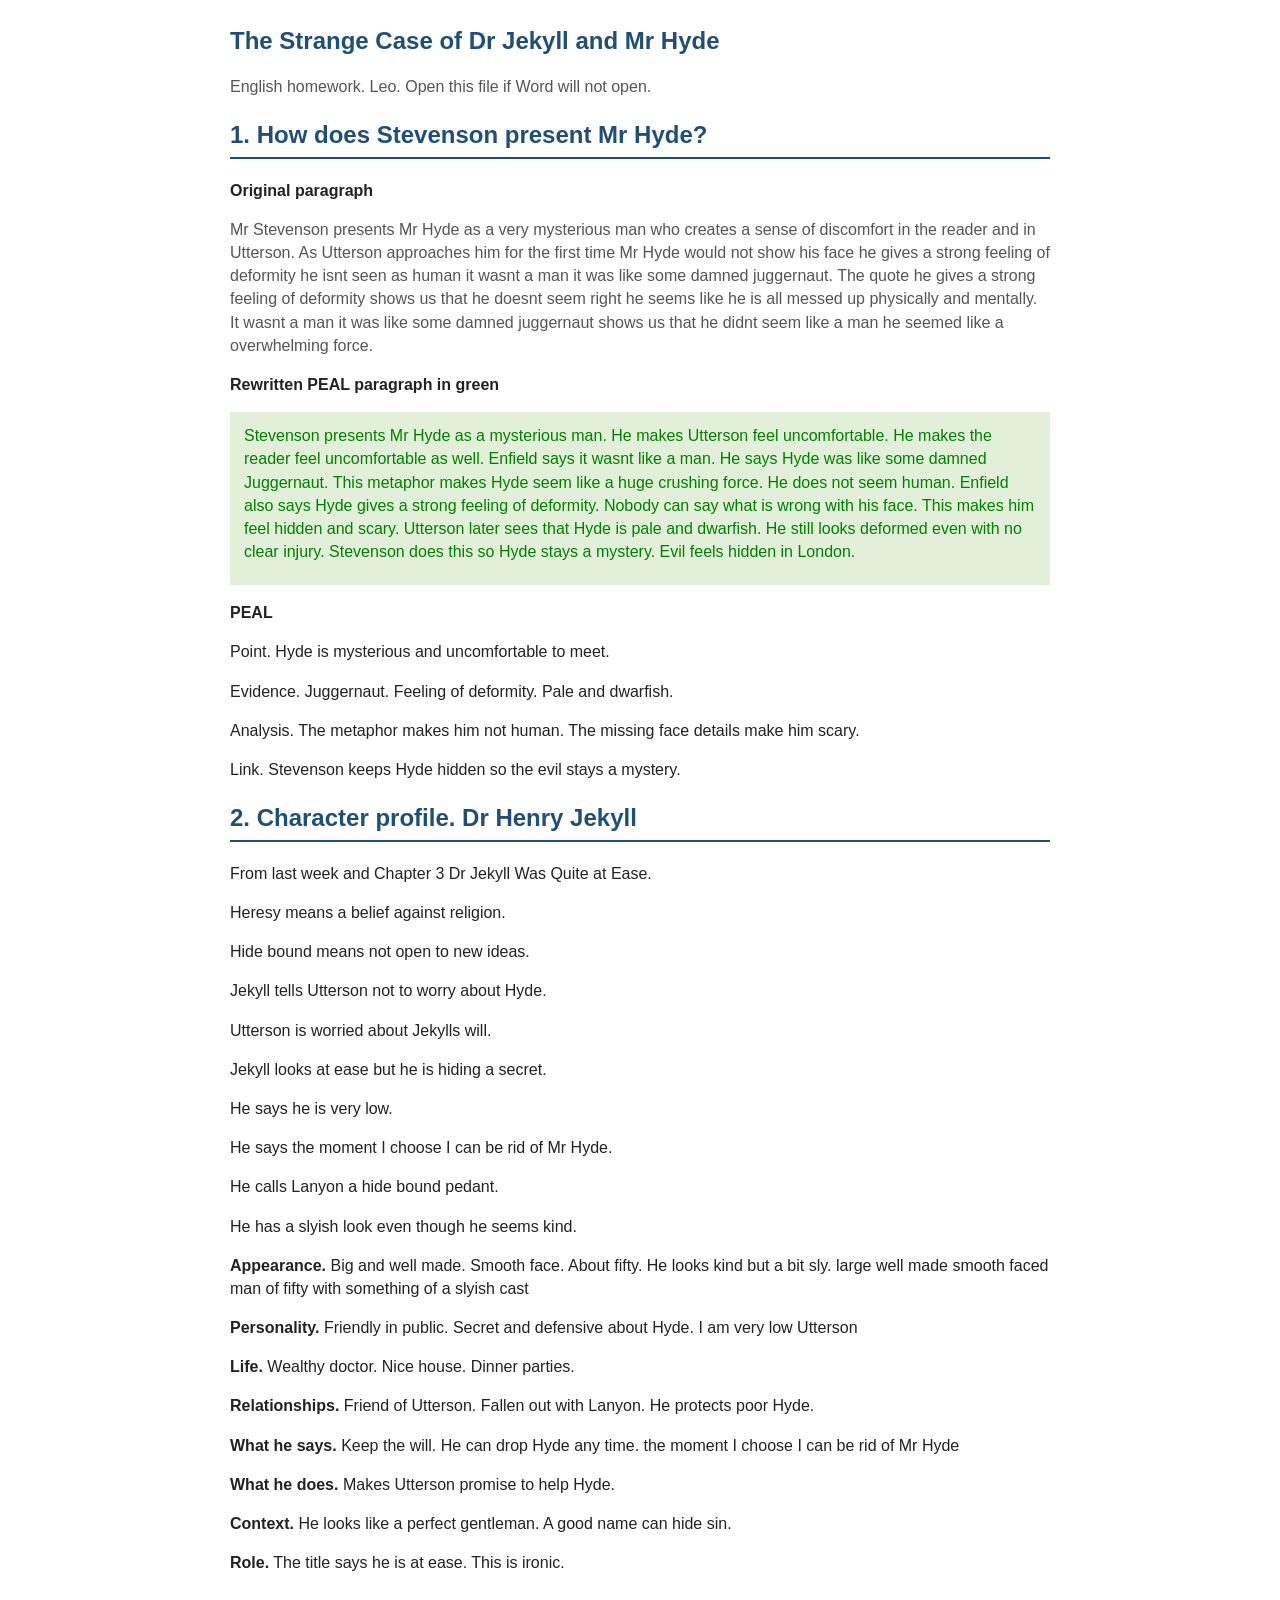
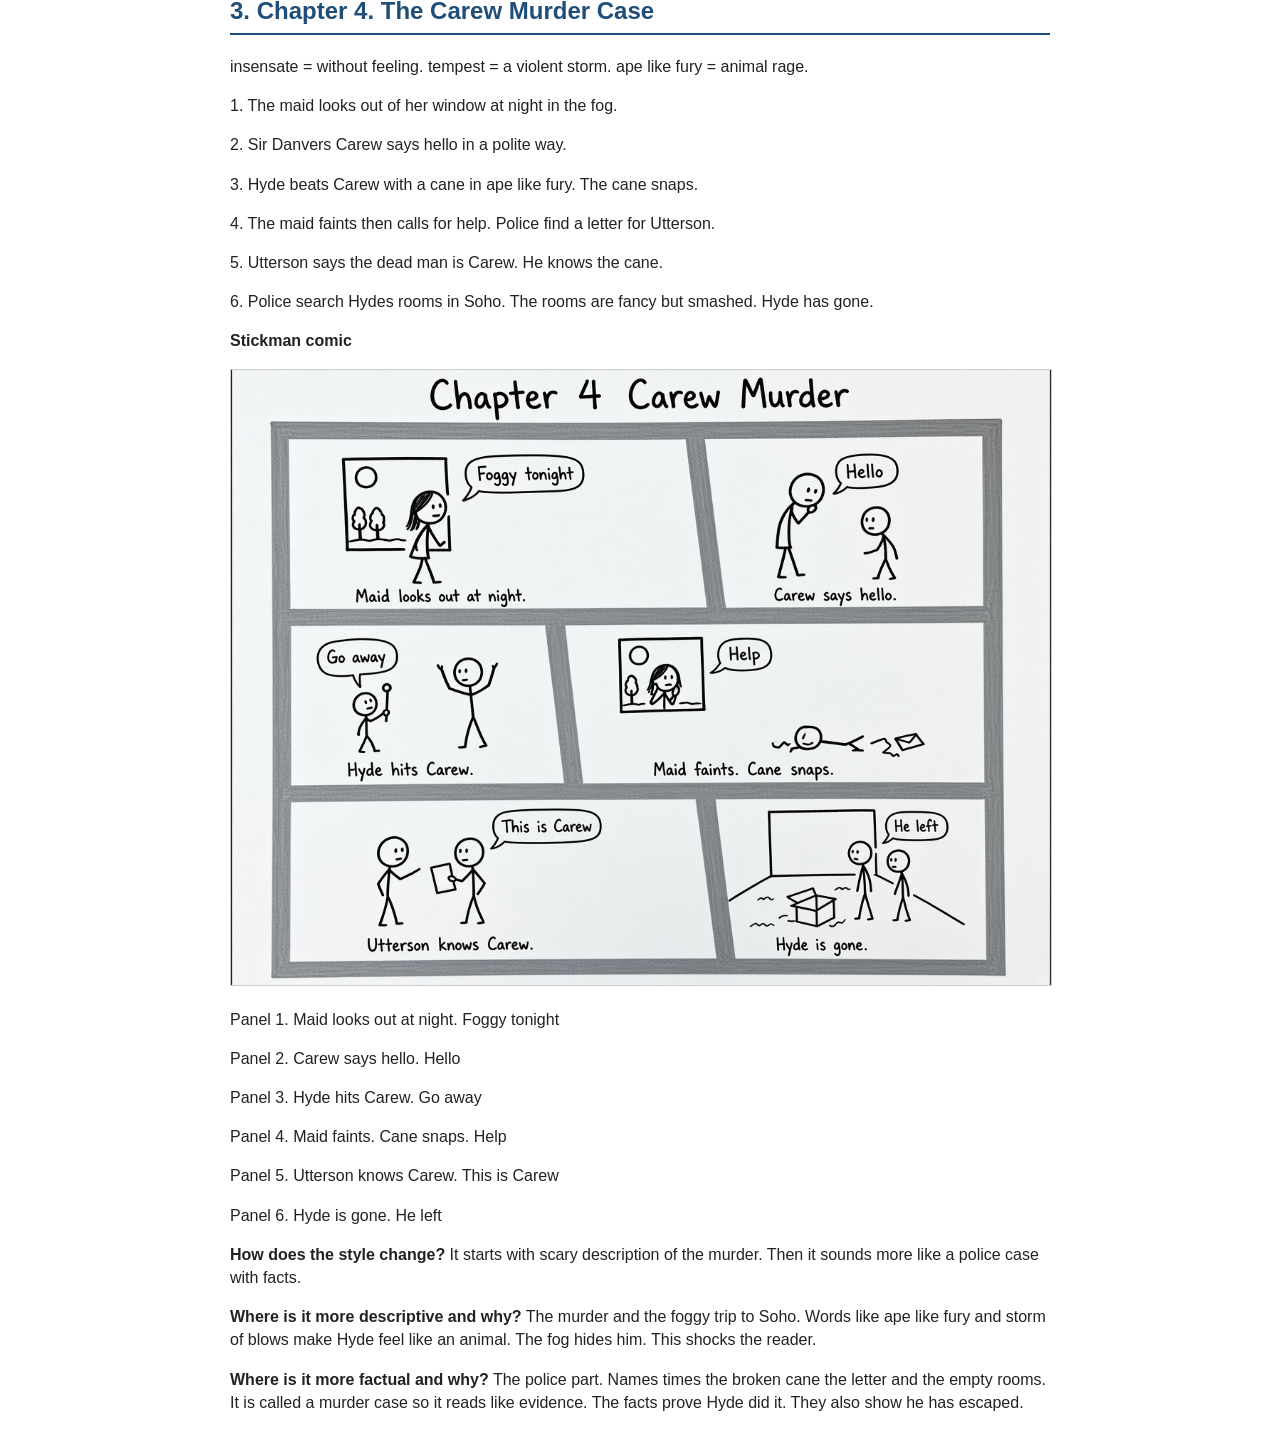
==== homework/english_hmwk_jekyll_and_hyde.html @ 7a3c0c81 "Switch homework to readable text and simplify the Hyde PEAL. Replace the Word file with txt and html" ====
<!DOCTYPE html>
<html lang="en">
<head>
  <meta charset="utf-8">
  <title>Jekyll and Hyde homework</title>
  <style>
    body { font-family: Arial, sans-serif; max-width: 820px; margin: 24px auto; line-height: 1.45; color: #222; }
    h1, h2 { color: #1f4e79; }
    h1 { font-size: 24px; }
    h2 { border-bottom: 2px solid #1f4e79; padding-bottom: 4px; }
    .green {
      color: #008000;
      background: #e2f0d9;
      padding: 12px 14px;
      font-size: 16px;
    }
    .green p { margin: 0 0 10px 0; }
    img { width: 100%; border: 1px solid #ccc; }
    .note { color: #555; }
    pre { white-space: pre-wrap; font-family: Arial, sans-serif; }
  </style>
</head>
<body>
  <h1>The Strange Case of Dr Jekyll and Mr Hyde</h1>
  <p class="note">English homework. Leo. Open this file if Word will not open.</p>

  <h2>1. How does Stevenson present Mr Hyde?</h2>
  <p><b>Original paragraph</b></p>
  <p class="note">Mr Stevenson presents Mr Hyde as a very mysterious man who creates a sense of discomfort in the reader and in Utterson. As Utterson approaches him for the first time Mr Hyde would not show his face he gives a strong feeling of deformity he isnt seen as human it wasnt a man it was like some damned juggernaut. The quote he gives a strong feeling of deformity shows us that he doesnt seem right he seems like he is all messed up physically and mentally. It wasnt a man it was like some damned juggernaut shows us that he didnt seem like a man he seemed like a overwhelming force.</p>

  <p><b>Rewritten PEAL paragraph in green</b></p>
  <div class="green">
    <p>Stevenson presents Mr Hyde as a mysterious man. He makes Utterson feel uncomfortable. He makes the reader feel uncomfortable as well. Enfield says it wasnt like a man. He says Hyde was like some damned Juggernaut. This metaphor makes Hyde seem like a huge crushing force. He does not seem human. Enfield also says Hyde gives a strong feeling of deformity. Nobody can say what is wrong with his face. This makes him feel hidden and scary. Utterson later sees that Hyde is pale and dwarfish. He still looks deformed even with no clear injury. Stevenson does this so Hyde stays a mystery. Evil feels hidden in London.</p>
  </div>

  <p><b>PEAL</b></p>
  <p>Point. Hyde is mysterious and uncomfortable to meet.</p>
  <p>Evidence. Juggernaut. Feeling of deformity. Pale and dwarfish.</p>
  <p>Analysis. The metaphor makes him not human. The missing face details make him scary.</p>
  <p>Link. Stevenson keeps Hyde hidden so the evil stays a mystery.</p>

  <h2>2. Character profile. Dr Henry Jekyll</h2>
  <p>From last week and Chapter 3 Dr Jekyll Was Quite at Ease.</p>
  <p>Heresy means a belief against religion.</p>
  <p>Hide bound means not open to new ideas.</p>
  <p>Jekyll tells Utterson not to worry about Hyde.</p>
  <p>Utterson is worried about Jekylls will.</p>
  <p>Jekyll looks at ease but he is hiding a secret.</p>
  <p>He says he is very low.</p>
  <p>He says the moment I choose I can be rid of Mr Hyde.</p>
  <p>He calls Lanyon a hide bound pedant.</p>
  <p>He has a slyish look even though he seems kind.</p>

  <p><b>Appearance.</b> Big and well made. Smooth face. About fifty. He looks kind but a bit sly. large well made smooth faced man of fifty with something of a slyish cast</p>
  <p><b>Personality.</b> Friendly in public. Secret and defensive about Hyde. I am very low Utterson</p>
  <p><b>Life.</b> Wealthy doctor. Nice house. Dinner parties.</p>
  <p><b>Relationships.</b> Friend of Utterson. Fallen out with Lanyon. He protects poor Hyde.</p>
  <p><b>What he says.</b> Keep the will. He can drop Hyde any time. the moment I choose I can be rid of Mr Hyde</p>
  <p><b>What he does.</b> Makes Utterson promise to help Hyde.</p>
  <p><b>Context.</b> He looks like a perfect gentleman. A good name can hide sin.</p>
  <p><b>Role.</b> The title says he is at ease. This is ironic.</p>

  <h2>3. Chapter 4. The Carew Murder Case</h2>
  <p>insensate = without feeling. tempest = a violent storm. ape like fury = animal rage.</p>
  <p>1. The maid looks out of her window at night in the fog.</p>
  <p>2. Sir Danvers Carew says hello in a polite way.</p>
  <p>3. Hyde beats Carew with a cane in ape like fury. The cane snaps.</p>
  <p>4. The maid faints then calls for help. Police find a letter for Utterson.</p>
  <p>5. Utterson says the dead man is Carew. He knows the cane.</p>
  <p>6. Police search Hydes rooms in Soho. The rooms are fancy but smashed. Hyde has gone.</p>

  <p><b>Stickman comic</b></p>
  <img src="chapter4_carew_comic_strip.jpg" alt="Simple stickman comic of Chapter 4">

  <p>Panel 1. Maid looks out at night. Foggy tonight</p>
  <p>Panel 2. Carew says hello. Hello</p>
  <p>Panel 3. Hyde hits Carew. Go away</p>
  <p>Panel 4. Maid faints. Cane snaps. Help</p>
  <p>Panel 5. Utterson knows Carew. This is Carew</p>
  <p>Panel 6. Hyde is gone. He left</p>

  <p><b>How does the style change?</b> It starts with scary description of the murder. Then it sounds more like a police case with facts.</p>
  <p><b>Where is it more descriptive and why?</b> The murder and the foggy trip to Soho. Words like ape like fury and storm of blows make Hyde feel like an animal. The fog hides him. This shocks the reader.</p>
  <p><b>Where is it more factual and why?</b> The police part. Names times the broken cane the letter and the empty rooms. It is called a murder case so it reads like evidence. The facts prove Hyde did it. They also show he has escaped.</p>
</body>
</html>
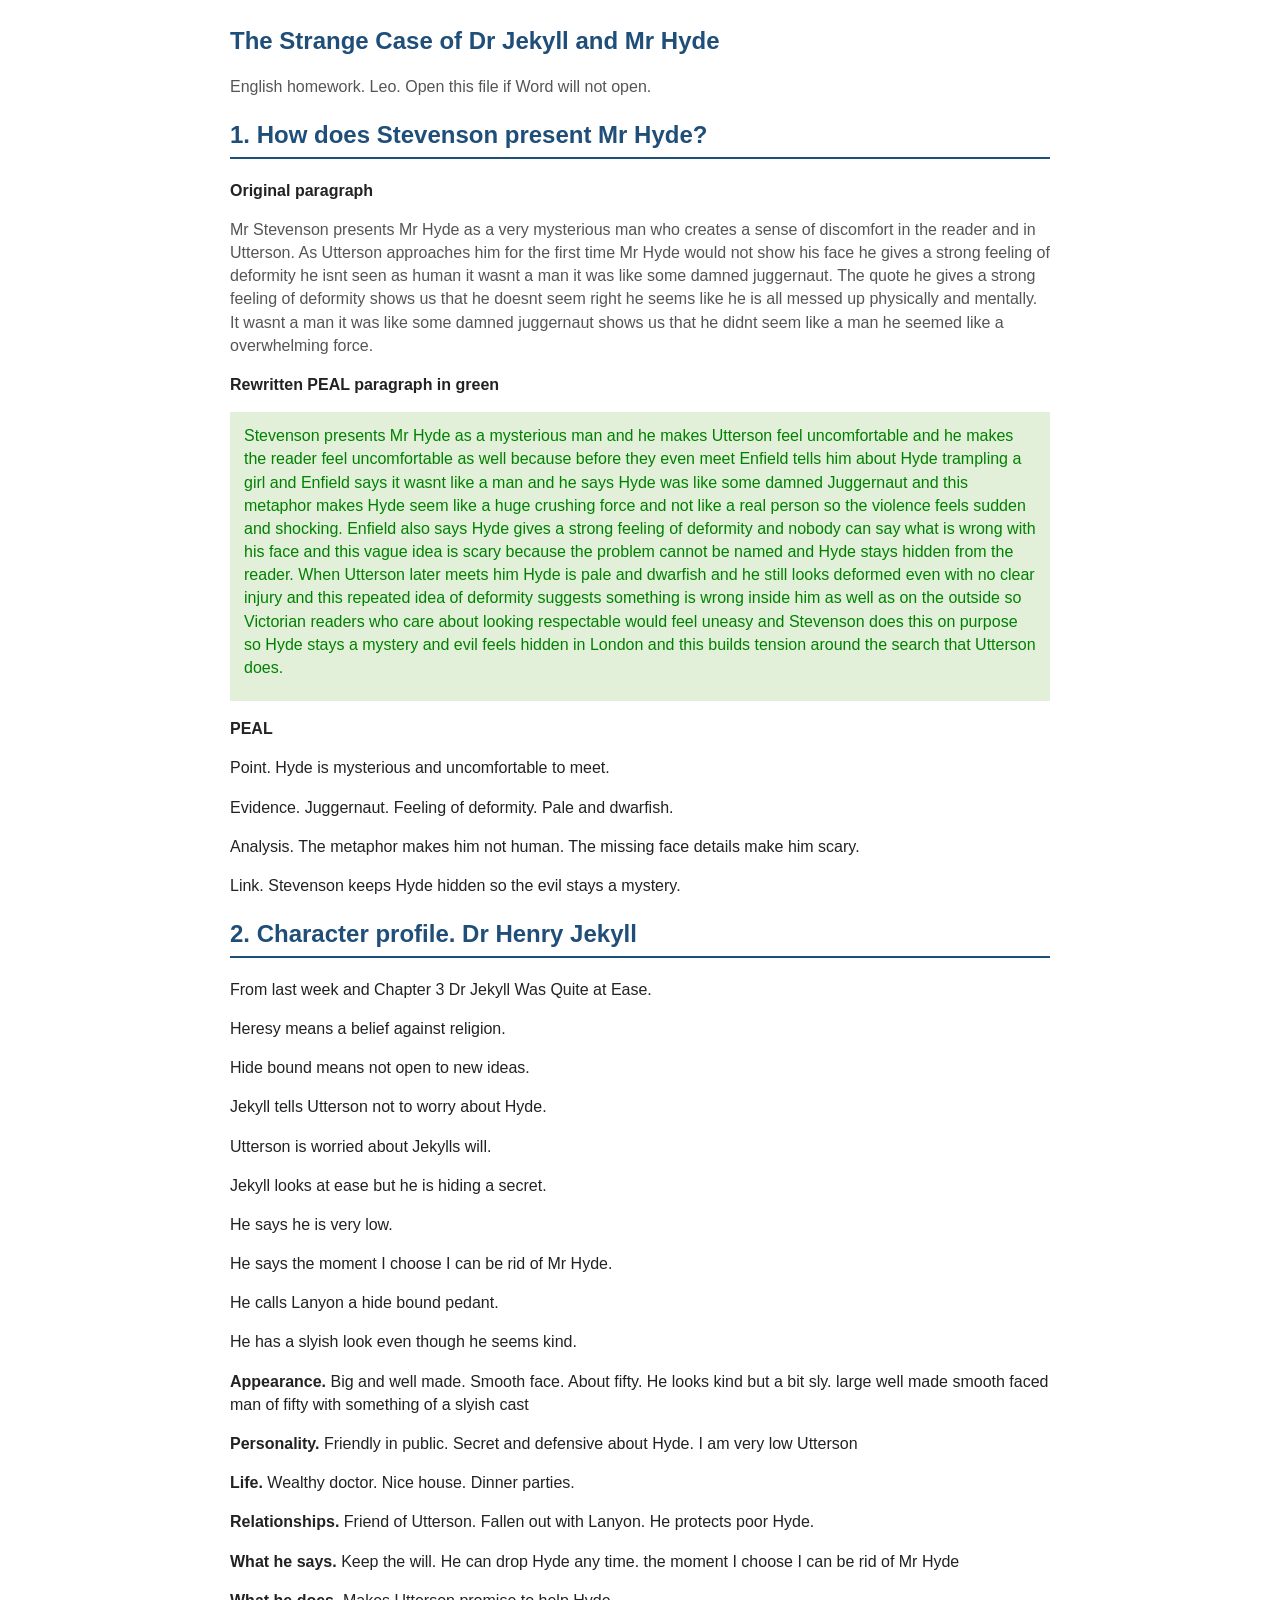
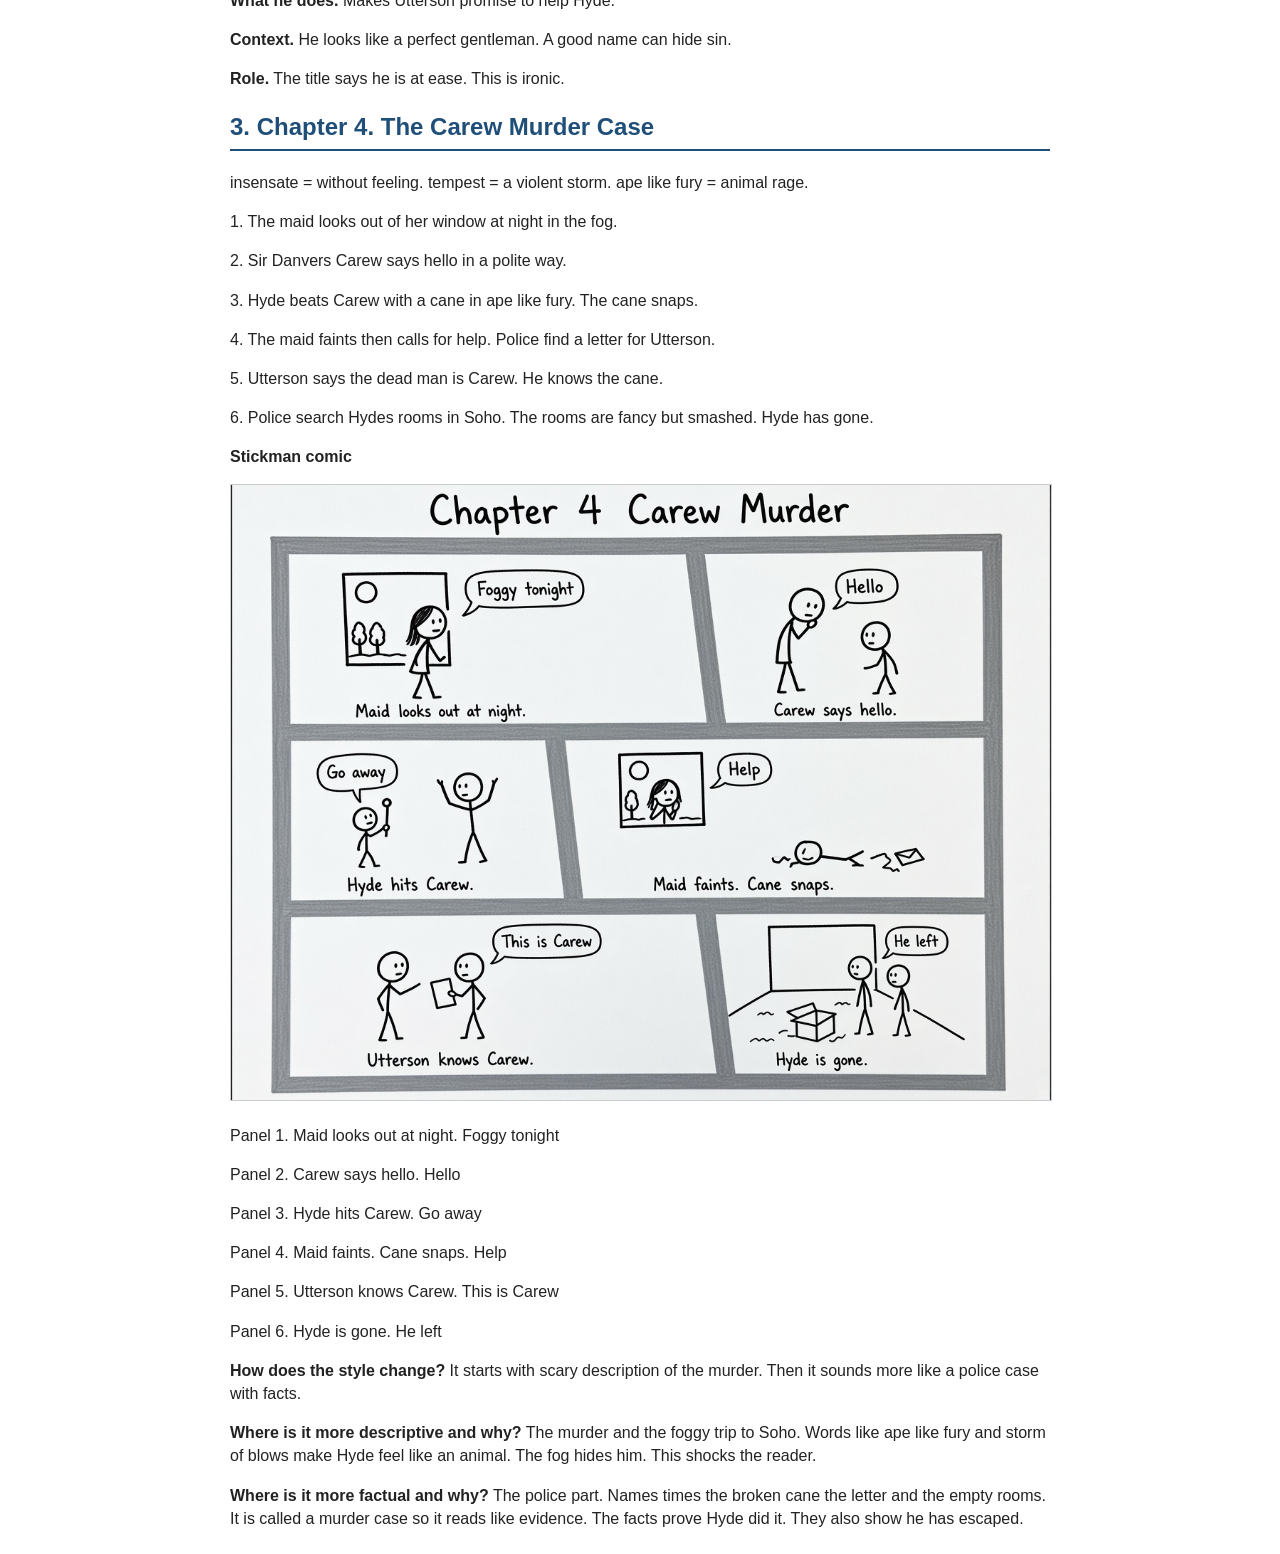
==== commit ef7ee75b: "Lengthen the Hyde PEAL and join sentences with and because so. Keep the paragraph free of commas quo" ====
--- a/homework/english_hmwk_jekyll_and_hyde.html
+++ b/homework/english_hmwk_jekyll_and_hyde.html
@@ -30,7 +30,7 @@
 
   <p><b>Rewritten PEAL paragraph in green</b></p>
   <div class="green">
-    <p>Stevenson presents Mr Hyde as a mysterious man. He makes Utterson feel uncomfortable. He makes the reader feel uncomfortable as well. Enfield says it wasnt like a man. He says Hyde was like some damned Juggernaut. This metaphor makes Hyde seem like a huge crushing force. He does not seem human. Enfield also says Hyde gives a strong feeling of deformity. Nobody can say what is wrong with his face. This makes him feel hidden and scary. Utterson later sees that Hyde is pale and dwarfish. He still looks deformed even with no clear injury. Stevenson does this so Hyde stays a mystery. Evil feels hidden in London.</p>
+    <p>Stevenson presents Mr Hyde as a mysterious man and he makes Utterson feel uncomfortable and he makes the reader feel uncomfortable as well because before they even meet Enfield tells him about Hyde trampling a girl and Enfield says it wasnt like a man and he says Hyde was like some damned Juggernaut and this metaphor makes Hyde seem like a huge crushing force and not like a real person so the violence feels sudden and shocking. Enfield also says Hyde gives a strong feeling of deformity and nobody can say what is wrong with his face and this vague idea is scary because the problem cannot be named and Hyde stays hidden from the reader. When Utterson later meets him Hyde is pale and dwarfish and he still looks deformed even with no clear injury and this repeated idea of deformity suggests something is wrong inside him as well as on the outside so Victorian readers who care about looking respectable would feel uneasy and Stevenson does this on purpose so Hyde stays a mystery and evil feels hidden in London and this builds tension around the search that Utterson does.</p>
   </div>
 
   <p><b>PEAL</b></p>
